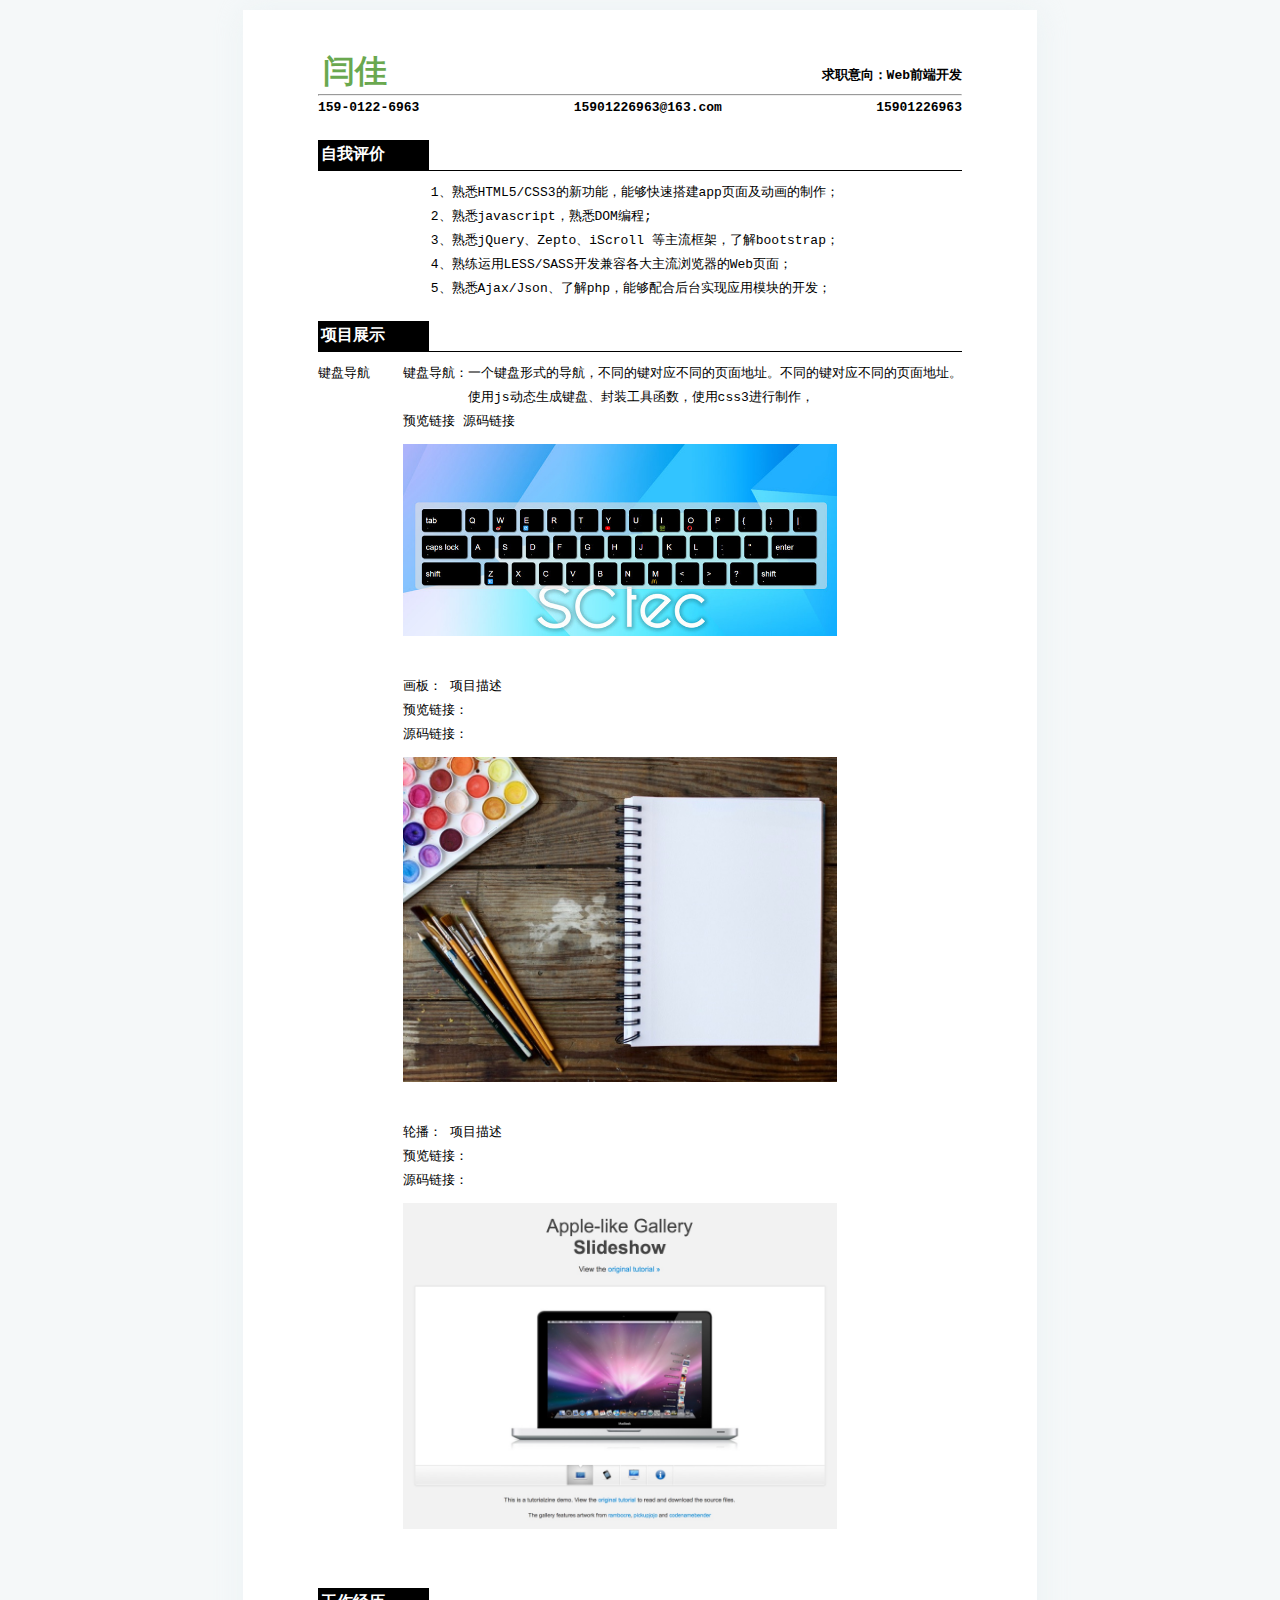
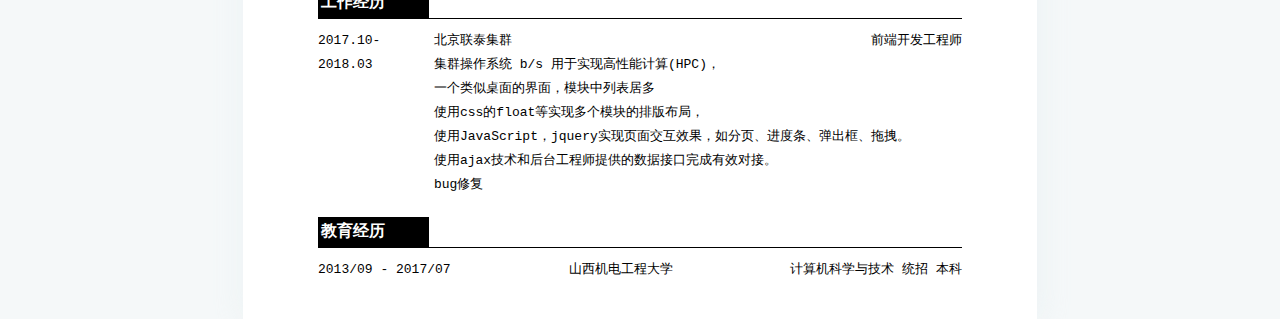
==== index.html @ 04a0bbb7 "简历初具模型" ====
<!DOCTYPE html>
<html lang="en">
<head>
    <meta charset="UTF-8">
    <meta name="viewport" content="width=device-width, initial-scale=1.0">
    <meta http-equiv="X-UA-Compatible" content="ie=edge">
    <title>resume</title>
    <link rel="stylesheet" href="./css/reset.css">
    <link rel="stylesheet" href="./css/main.css">
</head>
<body>
    <div class="wrapper">
        <header>
            <section class="personal-information space-between">
                <h1 class="name">闫佳</h1>
                <p class="job-intention">求职意向：Web前端开发
                </p>
            </section><hr>
            <section class="contact-information space-between">
                <p class="telphone">159-0122-6963</p>
                <p class="email">15901226963@163.com</p>
                <p class="wechat">15901226963</p>
            </section>       
        </header>
        <main>
            <section class="block skill">
                <div class="border">
                    <h2>自我评价</h2>
                </div>
                <ol>
                    <li>
                        1、熟悉HTML5/CSS3的新功能，能够快速搭建app页面及动画的制作；
                    </li>
                    <li>
                        2、熟悉javascript，熟悉DOM编程;
                    </li>
                    <li>
                        3、熟悉jQuery、Zepto、iScroll 等主流框架，了解bootstrap；
                    </li>
                    <li>
                        4、熟练运用LESS/SASS开发兼容各大主流浏览器的Web页面；    
                    </li>
                    <li>
                        5、熟悉Ajax/Json、了解php，能够配合后台实现应用模块的开发；
                    </li>
                    <!-- <li>
                        6、熟悉模块化编程，了解AMD和CMD规范，使用过requirejs和seajs；
                    </li>
                    <li>
                        7、了解node.js与Angular.js;
                    </li>
                    <li>
                        8、前端框架：理解MVC、MVVM等思想，可以熟练使用相关的库
                    </li>
                    <li>
                        9、熟悉媒体查询，可以实现响应式
                    </li>
                    <li>
                        10.移动端页面：会使用rem、vw/vh等技术制作适配手机设备的页面
                    </li> -->
                </ol>
            </section>
            <section class="block protfolio">
                <div class="border">
                    <h2>项目展示</h2>
                </div>
                <div class="space-between">
                    <p class="time">键盘导航</p>
                    <div class="description">
                    <ol> 
                        <li>键盘导航：一个键盘形式的导航，不同的键对应不同的页面地址。不同的键对应不同的页面地址。
                            <p style="text-indent:5em">使用js动态生成键盘、封装工具函数，使用css3进行制作，</p>
                        </li>
                        <li>
                            <a href="https://yjj963.github.io/nav/">预览链接</a>
                            <a href="https://github.com/yjj963/nav">源码链接</a>
                        </li>
                        <li class="pic"><img src="./img/nav.jpg" alt="" style="width: 434px"></li>
                    </ol>
                    <ol>                          
                        <li>画板：	项目描述
                        </li>
                        <li>预览链接：</li>
                        <li>源码链接：</li>
                        <li class="pic"><img src="./img/canvas.jpg" alt="" srcset="" style="width: 434px"></li>
                    </ol>
                    <ol>                           
                        <li>轮播：	项目描述
                        </li>
                        <li>预览链接：</li>
                        <li>源码链接：</li>
                        <li class="pic"><img src="./img/apple-style-slides.jpg" alt="" style="width: 434px"></li>
                    </ol>
                    </div>
                </div>
            </section>
            <section class="block work-experience">
                <div class="border">
                    <h2>工作经历</h2>
                </div>
                <div class="space-between">
                    <p class="time">2017.10-2018.03</p>
                    <ol class="description">
                        <li class="space-between">
                            <p class="jobname">北京联泰集群</p>
                            <p class="jobname">前端开发工程师</p>
                        </li>
                        <li>
                            集群操作系统     b/s   用于实现高性能计算(HPC)，
                        </li>
                        <li>
                            一个类似桌面的界面，模块中列表居多
                        </li>
                        <li>
                            使用css的float等实现多个模块的排版布局，
                        </li>
                        <li>
                            使用JavaScript，jquery实现页面交互效果，如分页、进度条、弹出框、拖拽。
                        </li>
                        <li>
                            使用ajax技术和后台工程师提供的数据接口完成有效对接。
                        </li>
                        <li>
                            bug修复
                        </li>
                    </ol>
                </div>
            </section>
            <section class="block protfolio">
                <div class="border">
                    <h2>教育经历</h2>
                </div>
                <div class="space-between">
                    <p class="time">2013/09 - 2017/07</p>
                    <p class="school">山西机电工程大学</p>
                    <p class="speciality">计算机科学与技术 统招  本科</p>
                </div>	    
            </section>
        </main>
    </div>
</body>
</html>
---- css/main.css ----
*{
    margin: 0;
    padding: 0;
    box-sizing: border-box;
    font-family: monospace;
}
html,body{
    height: 100%;
    margin: 0 auto;
    background: #f5f8f9;
}
a{
    color: inherit;
    text-decoration: none;
}
.wrapper{
    width: 794px;
    margin: 0 auto;
    padding: 40px 75px;
    margin-top: 10px;
    background: #fff;
    box-shadow: 2px 0 29px rgba(225, 235, 238, 0.45);
    overflow: hidden;
}
header{
    font-weight: bold;
}
.space-between{
    display: flex;
    justify-content: space-between;
}
section *:not(.name){
    line-height: 24px;
}
section.personal-information>h1.name{
    font-size: 32px;
    color: #6aa84f;
    background-color: transparent;
    font-weight: bold;
    padding-left: 5px;
    text-decoration: none;
}
section.personal-information>p.job-intention{
    margin-top: 14px;
}
section.block{
    margin-top: 20px;
}
.block div.border{
    width: 100%;
    border-bottom:1px solid black; 
    margin-bottom: 10px;
}
.block h2{
    width: 17.2897%;
    background-color: #000000;
    text-align: left;
    vertical-align: middle;
    color: white;
    font-size: 16px;
    padding: 3px;
    font-weight: bold;
}
section.skill{width:100%;}
section.skill ol{
    max-width: 65%;
    margin: 0 auto;
}
section.work-experience ol,section.protfolio .description{
    min-width: 82%;
}
section.work-experience ol li.space-between{
    padding-top: 0px;
}
.pic{
    padding-top: 10px;
    padding-bottom: 30px;
}
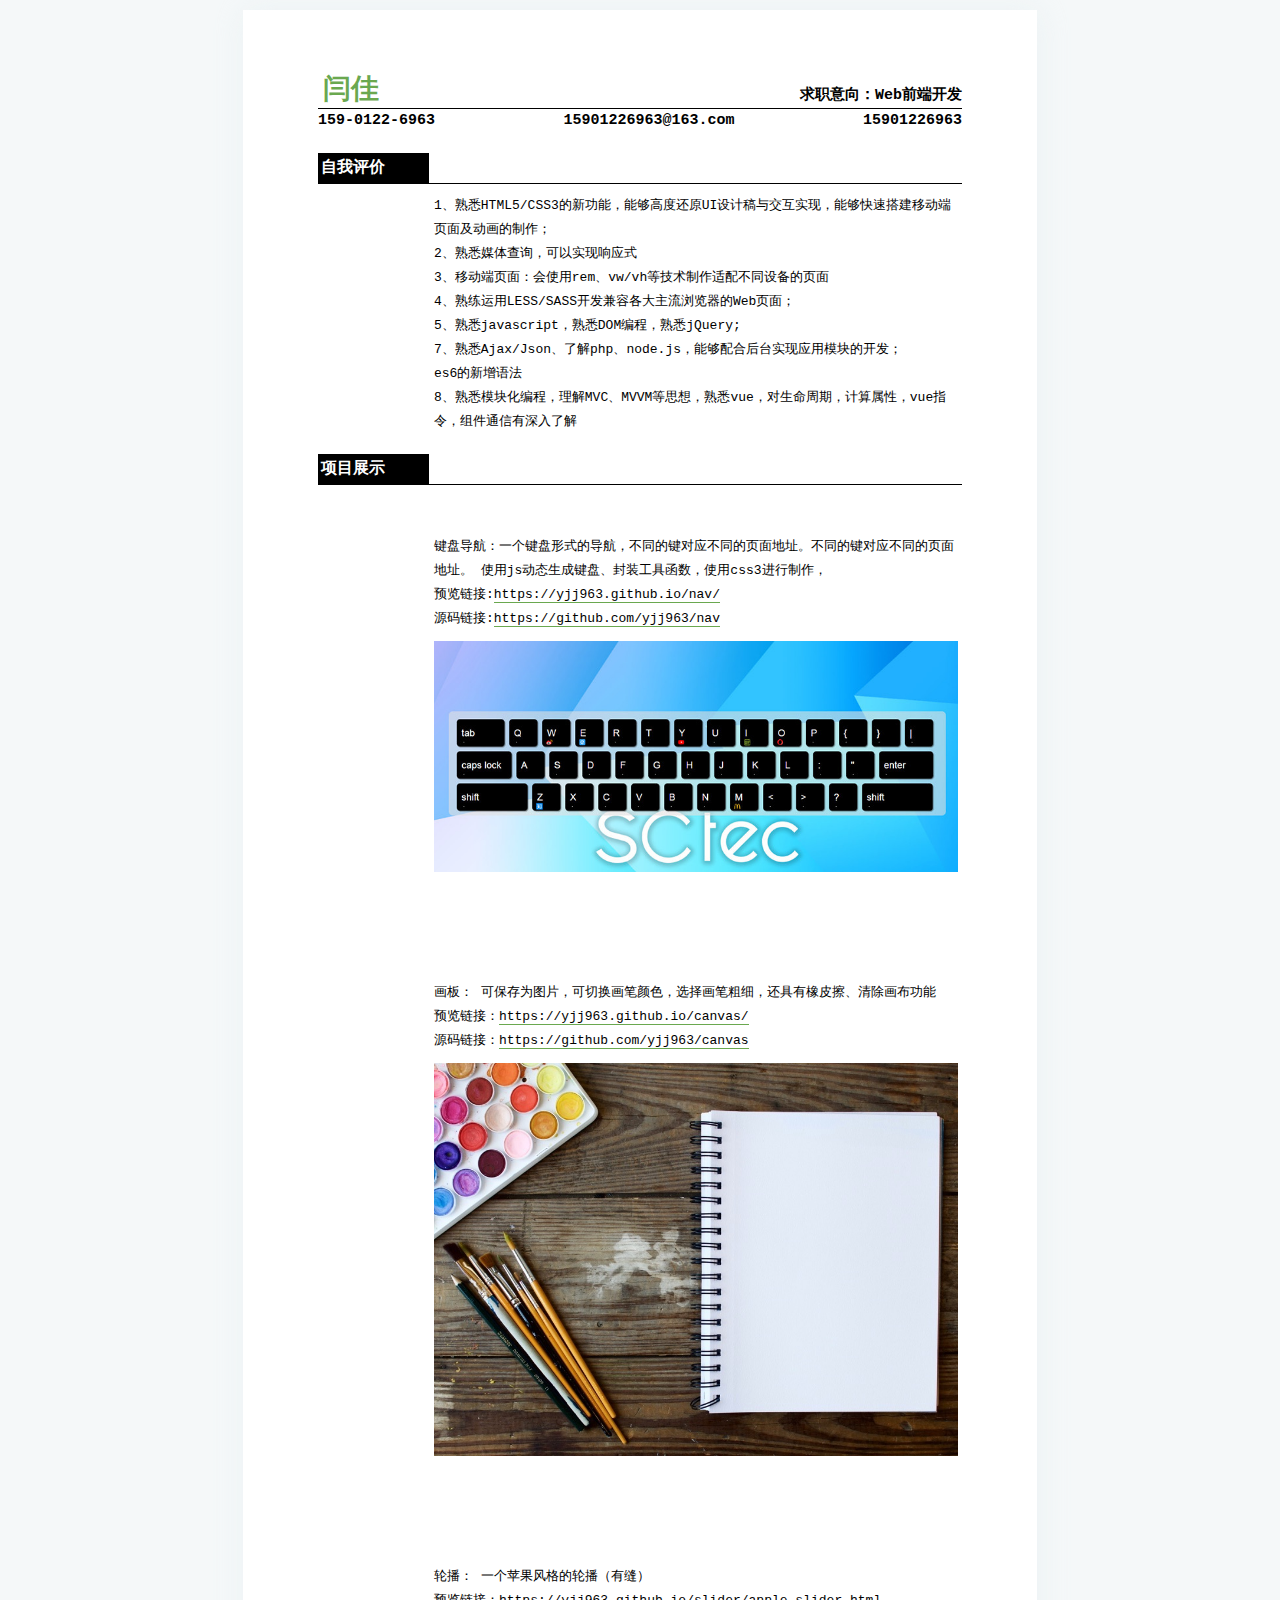
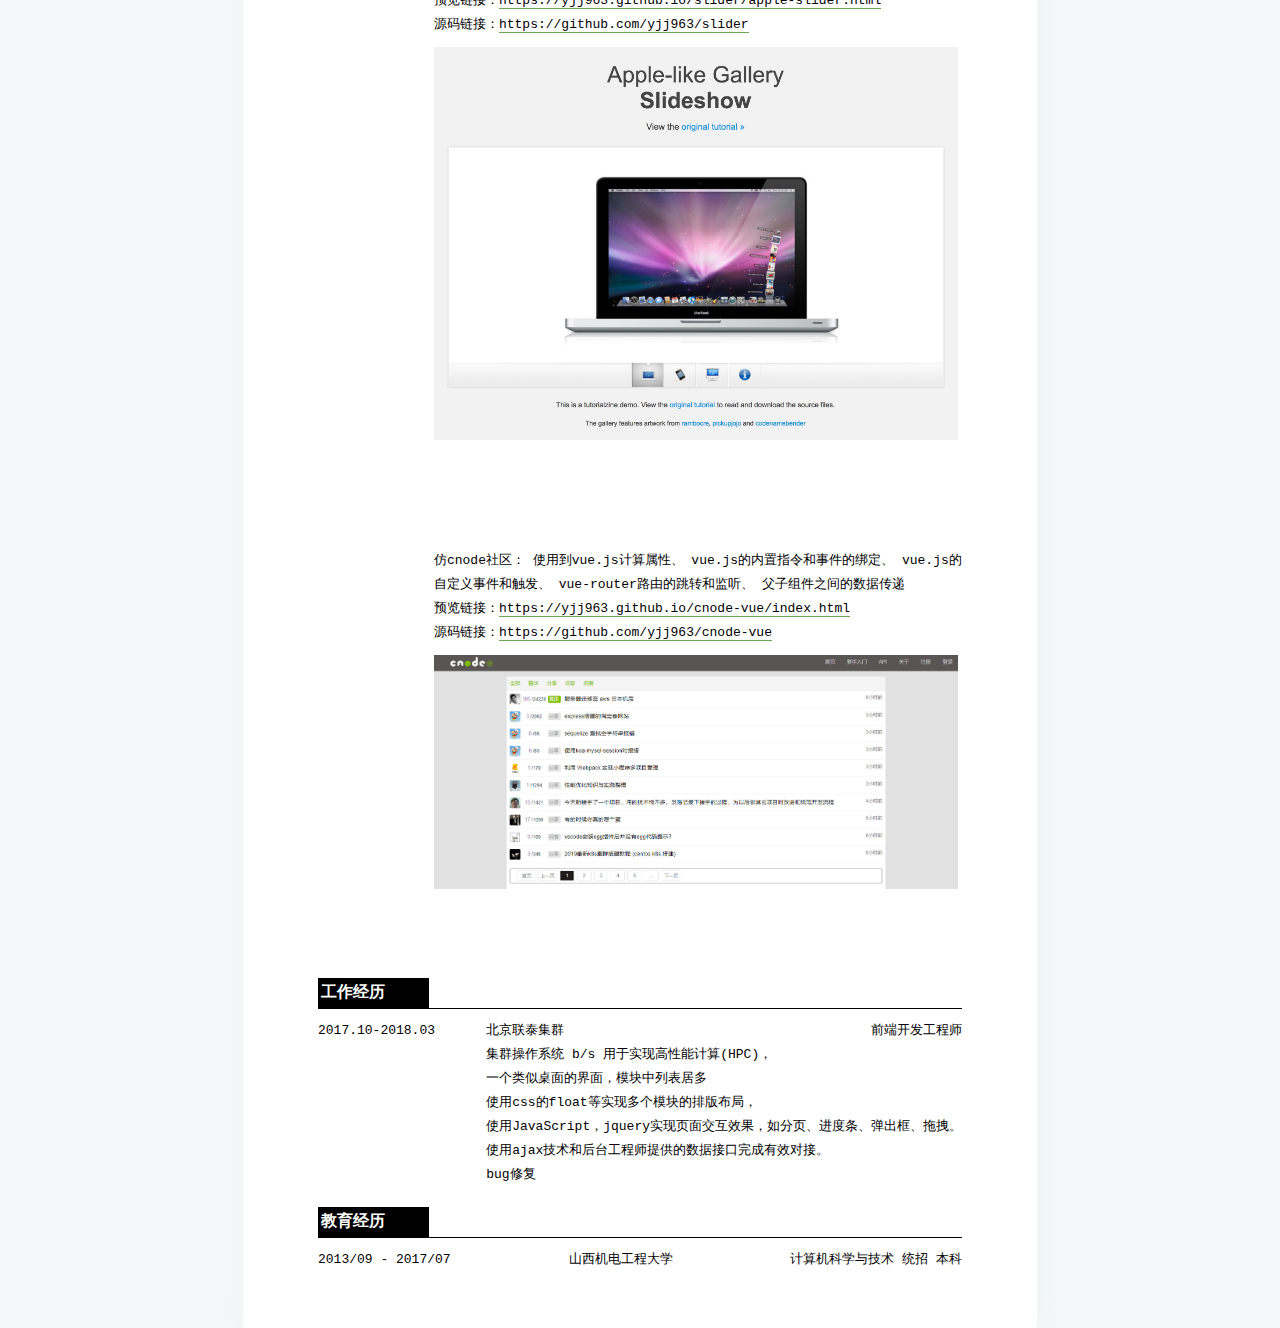
==== commit b0a7b9dc: "进一步完善" ====
--- a/index.html
+++ b/index.html
@@ -7,6 +7,8 @@
     <title>resume</title>
     <link rel="stylesheet" href="./css/reset.css">
     <link rel="stylesheet" href="./css/main.css">
+    <link rel="stylesheet" media="print"
+    href="./css/print.css" />
 </head>
 <body>
     <div class="wrapper">
@@ -15,7 +17,7 @@
                 <h1 class="name">闫佳</h1>
                 <p class="job-intention">求职意向：Web前端开发
                 </p>
-            </section><hr>
+            </section>
             <section class="contact-information space-between">
                 <p class="telphone">159-0122-6963</p>
                 <p class="email">15901226963@163.com</p>
@@ -29,35 +31,33 @@
                 </div>
                 <ol>
                     <li>
-                        1、熟悉HTML5/CSS3的新功能，能够快速搭建app页面及动画的制作；
+                        1、熟悉HTML5/CSS3的新功能，能够高度还原UI设计稿与交互实现，能够快速搭建移动端页面及动画的制作；
                     </li>
                     <li>
-                        2、熟悉javascript，熟悉DOM编程;
+                        2、熟悉媒体查询，可以实现响应式
                     </li>
                     <li>
-                        3、熟悉jQuery、Zepto、iScroll 等主流框架，了解bootstrap；
-                    </li>
+                        3、移动端页面：会使用rem、vw/vh等技术制作适配不同设备的页面
+                    </li> 
                     <li>
                         4、熟练运用LESS/SASS开发兼容各大主流浏览器的Web页面；    
                     </li>
                     <li>
-                        5、熟悉Ajax/Json、了解php，能够配合后台实现应用模块的开发；
+                        5、熟悉javascript，熟悉DOM编程，熟悉jQuery;
                     </li>
                     <!-- <li>
+                        6、熟悉jQuery(、Zepto、iScroll、swiper) 等主流框架，(了解bootstrap)；
+                    </li> -->
+                    <li>
+                        7、熟悉Ajax/Json、了解php、node.js，能够配合后台实现应用模块的开发；
+                    </li>
+                    es6的新增语法
+                    <!-- <li>
                         6、熟悉模块化编程，了解AMD和CMD规范，使用过requirejs和seajs；
+                    </li>-->
+                    <li>
+                        8、熟悉模块化编程，理解MVC、MVVM等思想，熟悉vue，对生命周期，计算属性，vue指令，组件通信有深入了解
                     </li>
-                    <li>
-                        7、了解node.js与Angular.js;
-                    </li>
-                    <li>
-                        8、前端框架：理解MVC、MVVM等思想，可以熟练使用相关的库
-                    </li>
-                    <li>
-                        9、熟悉媒体查询，可以实现响应式
-                    </li>
-                    <li>
-                        10.移动端页面：会使用rem、vw/vh等技术制作适配手机设备的页面
-                    </li> -->
                 </ol>
             </section>
             <section class="block protfolio">
@@ -65,31 +65,45 @@
                     <h2>项目展示</h2>
                 </div>
                 <div class="space-between">
-                    <p class="time">键盘导航</p>
+                    <p class="time"></p>
                     <div class="description">
                     <ol> 
                         <li>键盘导航：一个键盘形式的导航，不同的键对应不同的页面地址。不同的键对应不同的页面地址。
-                            <p style="text-indent:5em">使用js动态生成键盘、封装工具函数，使用css3进行制作，</p>
+                            使用js动态生成键盘、封装工具函数，使用css3进行制作，
                         </li>
                         <li>
-                            <a href="https://yjj963.github.io/nav/">预览链接</a>
-                            <a href="https://github.com/yjj963/nav">源码链接</a>
+                            预览链接:<a href="https://yjj963.github.io/nav/">https://yjj963.github.io/nav/</a>
                         </li>
-                        <li class="pic"><img src="./img/nav.jpg" alt="" style="width: 434px"></li>
+                        <li>
+                            源码链接:<a href="https://github.com/yjj963/nav">https://github.com/yjj963/nav</a>
+                        </li>
+                        <li class="pic"><img src="./img/nav.jpg" alt="" style="width: 524px"></li>
                     </ol>
                     <ol>                          
-                        <li>画板：	项目描述
+                        <li>画板：	可保存为图片，可切换画笔颜色，选择画笔粗细，还具有橡皮擦、清除画布功能
                         </li>
-                        <li>预览链接：</li>
-                        <li>源码链接：</li>
-                        <li class="pic"><img src="./img/canvas.jpg" alt="" srcset="" style="width: 434px"></li>
+                        <li>预览链接：<a href="https://yjj963.github.io/canvas/">https://yjj963.github.io/canvas/</a></li>
+                        <li>源码链接：<a href="https://github.com/yjj963/canvas">https://github.com/yjj963/canvas</a></li>
+                        <li class="pic"><img src="./img/canvas.jpg" alt="" srcset="" style="width: 524px"></li>
                     </ol>
                     <ol>                           
-                        <li>轮播：	项目描述
+                        <li>轮播：	一个苹果风格的轮播（有缝）
                         </li>
-                        <li>预览链接：</li>
-                        <li>源码链接：</li>
-                        <li class="pic"><img src="./img/apple-style-slides.jpg" alt="" style="width: 434px"></li>
+                        <li>预览链接：<a href="https://yjj963.github.io/slider/apple-slider.html">https://yjj963.github.io/slider/apple-slider.html</a></li>
+                        <li>源码链接：<a href="https://github.com/yjj963/slider">https://github.com/yjj963/slider</a></li>
+                        <li class="pic"><img src="./img/apple-style-slides.jpg" alt="" style="width: 524px"></li>
+                    </ol>
+                    <ol>                           
+                        <li>仿cnode社区：	使用到vue.js计算属性、
+                            vue.js的内置指令和事件的绑定、
+                            vue.js的自定义事件和触发、
+                            vue-router路由的跳转和监听、
+                            父子组件之间的数据传递
+                        </li>
+                        <li></li>
+                        <li>预览链接：<a href="https://yjj963.github.io/cnode-vue/index.html">https://yjj963.github.io/cnode-vue/index.html</a></li>
+                        <li>源码链接：<a href="https://github.com/yjj963/cnode-vue">https://github.com/yjj963/cnode-vue</a></li>
+                        <li class="pic"><img src="./img/cnode.jpg" alt="" style="width: 524px"></li>
                     </ol>
                     </div>
                 </div>
--- a/css/main.css
+++ b/css/main.css
@@ -16,7 +16,7 @@
 .wrapper{
     width: 794px;
     margin: 0 auto;
-    padding: 40px 75px;
+    padding: 60px 75px;
     margin-top: 10px;
     background: #fff;
     box-shadow: 2px 0 29px rgba(225, 235, 238, 0.45);
@@ -32,8 +32,11 @@
 section *:not(.name){
     line-height: 24px;
 }
+section.personal-information{
+    border-bottom: 1px solid black;
+}
 section.personal-information>h1.name{
-    font-size: 32px;
+    font-size: 28px;
     color: #6aa84f;
     background-color: transparent;
     font-weight: bold;
@@ -42,6 +45,10 @@
 }
 section.personal-information>p.job-intention{
     margin-top: 14px;
+    font-size: 15px;
+}
+section.contact-information p{
+    font-size: 15px;
 }
 section.block{
     margin-top: 20px;
@@ -63,16 +70,22 @@
 }
 section.skill{width:100%;}
 section.skill ol{
-    max-width: 65%;
-    margin: 0 auto;
+    max-width: 82%;
+    margin-left:116px;
 }
 section.work-experience ol,section.protfolio .description{
-    min-width: 82%;
+    max-width: 82%;
+}
+.description ol{
+    padding-top: 40px;
+}
+.description a{
+    border-bottom: 1px solid #6aa84f;
 }
 section.work-experience ol li.space-between{
     padding-top: 0px;
 }
 .pic{
     padding-top: 10px;
-    padding-bottom: 30px;
+    padding-bottom: 60px;
 }
--- a/css/print.css
+++ b/css/print.css
@@ -0,0 +1,3 @@
+.description ol:nth-child(1){
+	margin-bottom: 180px;
+}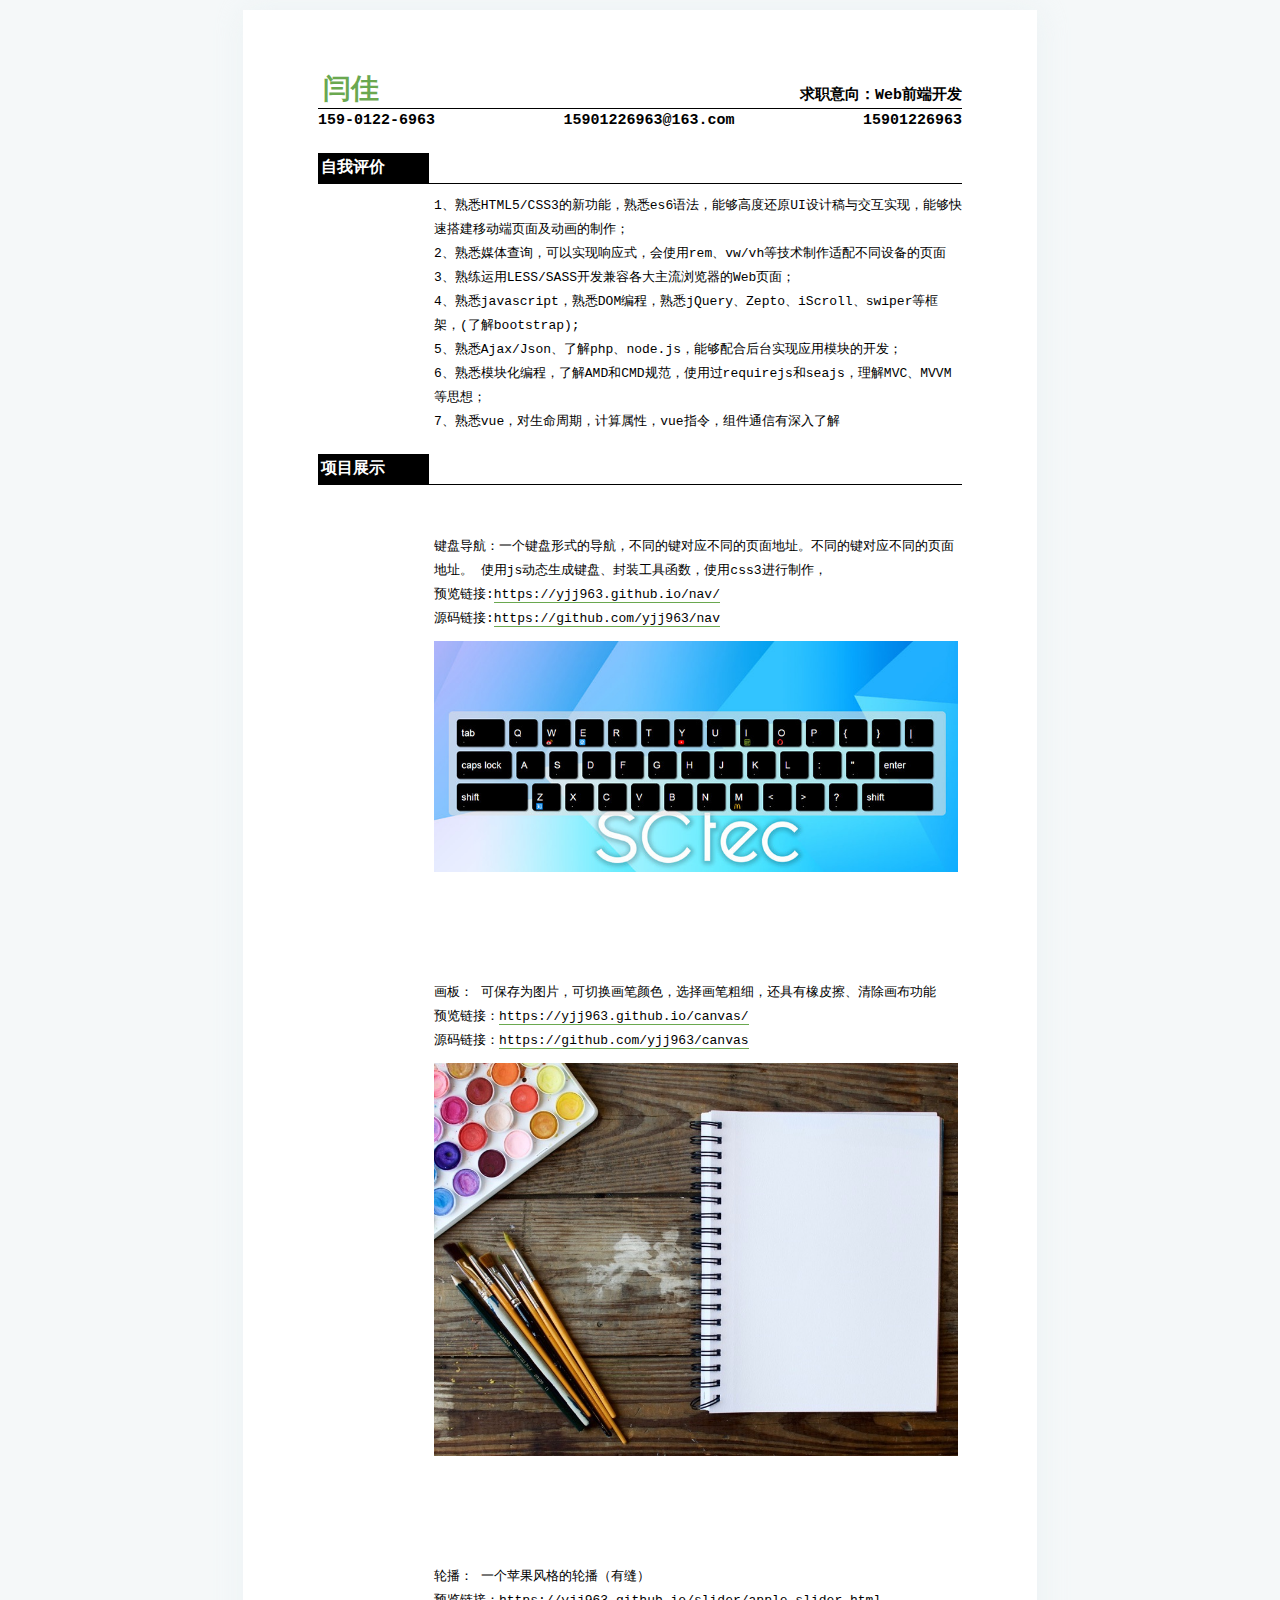
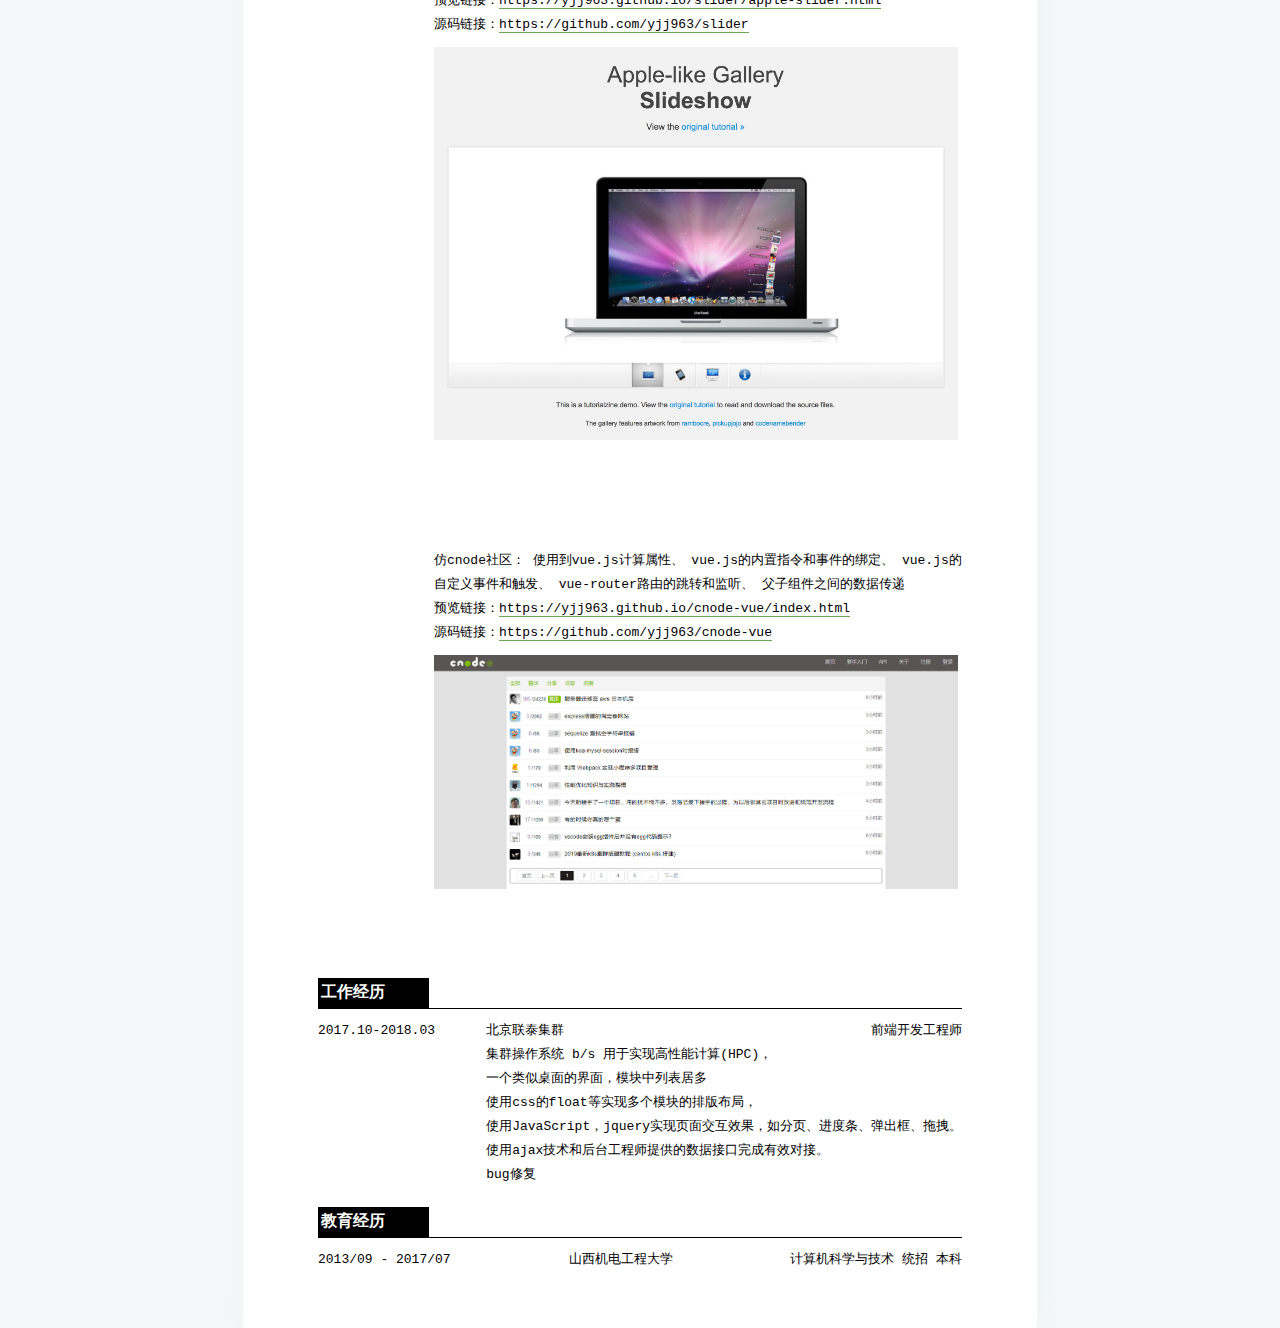
==== commit ecbb667e: "删除meta：vp" ====
--- a/index.html
+++ b/index.html
@@ -2,7 +2,6 @@
 <html lang="en">
 <head>
     <meta charset="UTF-8">
-    <meta name="viewport" content="width=device-width, initial-scale=1.0">
     <meta http-equiv="X-UA-Compatible" content="ie=edge">
     <title>resume</title>
     <link rel="stylesheet" href="./css/reset.css">
@@ -31,32 +30,25 @@
                 </div>
                 <ol>
                     <li>
-                        1、熟悉HTML5/CSS3的新功能，能够高度还原UI设计稿与交互实现，能够快速搭建移动端页面及动画的制作；
+                        1、熟悉HTML5/CSS3的新功能，熟悉es6语法，能够高度还原UI设计稿与交互实现，能够快速搭建移动端页面及动画的制作；
                     </li>
                     <li>
-                        2、熟悉媒体查询，可以实现响应式
+                        2、熟悉媒体查询，可以实现响应式，会使用rem、vw/vh等技术制作适配不同设备的页面
                     </li>
                     <li>
-                        3、移动端页面：会使用rem、vw/vh等技术制作适配不同设备的页面
+                        3、熟练运用LESS/SASS开发兼容各大主流浏览器的Web页面；
                     </li> 
                     <li>
-                        4、熟练运用LESS/SASS开发兼容各大主流浏览器的Web页面；    
+                        4、熟悉javascript，熟悉DOM编程，熟悉jQuery、Zepto、iScroll、swiper等框架，(了解bootstrap);
                     </li>
                     <li>
-                        5、熟悉javascript，熟悉DOM编程，熟悉jQuery;
+                        5、熟悉Ajax/Json、了解php、node.js，能够配合后台实现应用模块的开发；
                     </li>
-                    <!-- <li>
-                        6、熟悉jQuery(、Zepto、iScroll、swiper) 等主流框架，(了解bootstrap)；
-                    </li> -->
                     <li>
-                        7、熟悉Ajax/Json、了解php、node.js，能够配合后台实现应用模块的开发；
+                        6、熟悉模块化编程，了解AMD和CMD规范，使用过requirejs和seajs，理解MVC、MVVM等思想；
                     </li>
-                    es6的新增语法
-                    <!-- <li>
-                        6、熟悉模块化编程，了解AMD和CMD规范，使用过requirejs和seajs；
-                    </li>-->
                     <li>
-                        8、熟悉模块化编程，理解MVC、MVVM等思想，熟悉vue，对生命周期，计算属性，vue指令，组件通信有深入了解
+                        7、熟悉vue，对生命周期，计算属性，vue指令，组件通信有深入了解
                     </li>
                 </ol>
             </section>
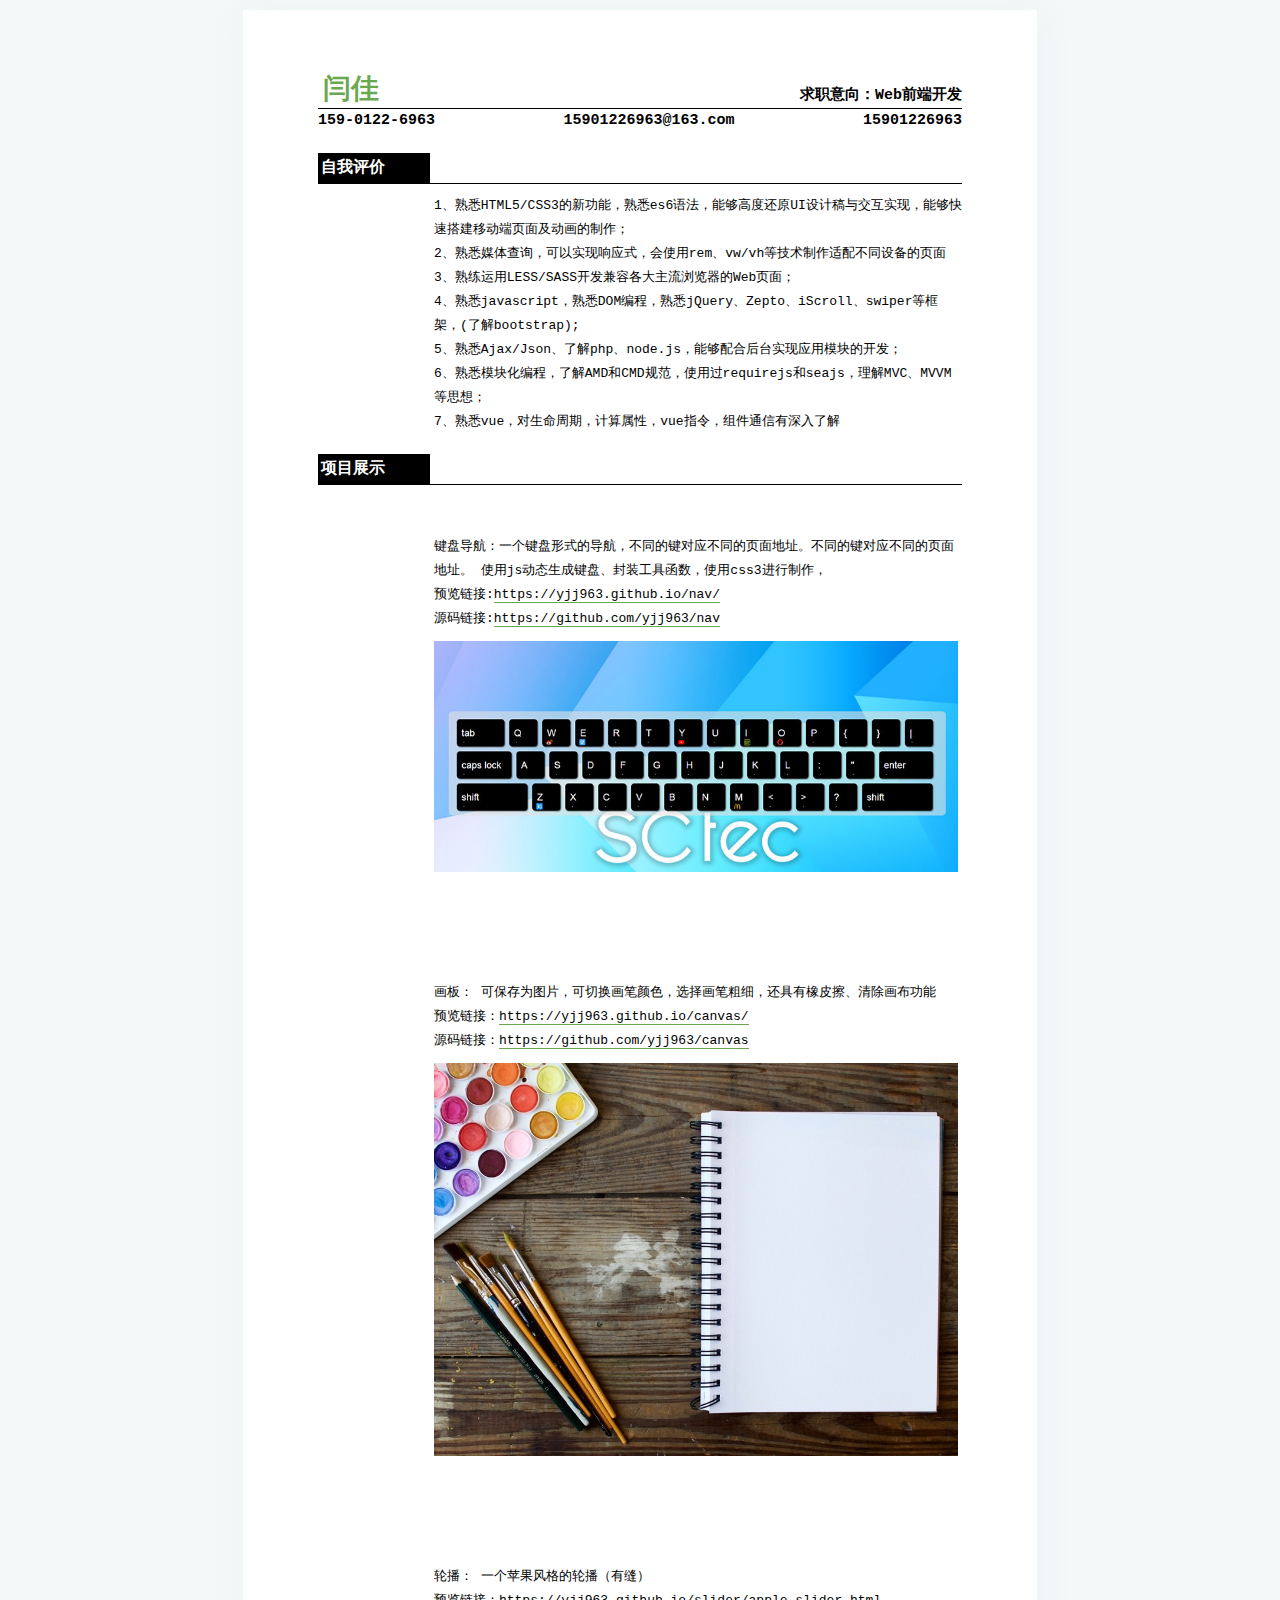
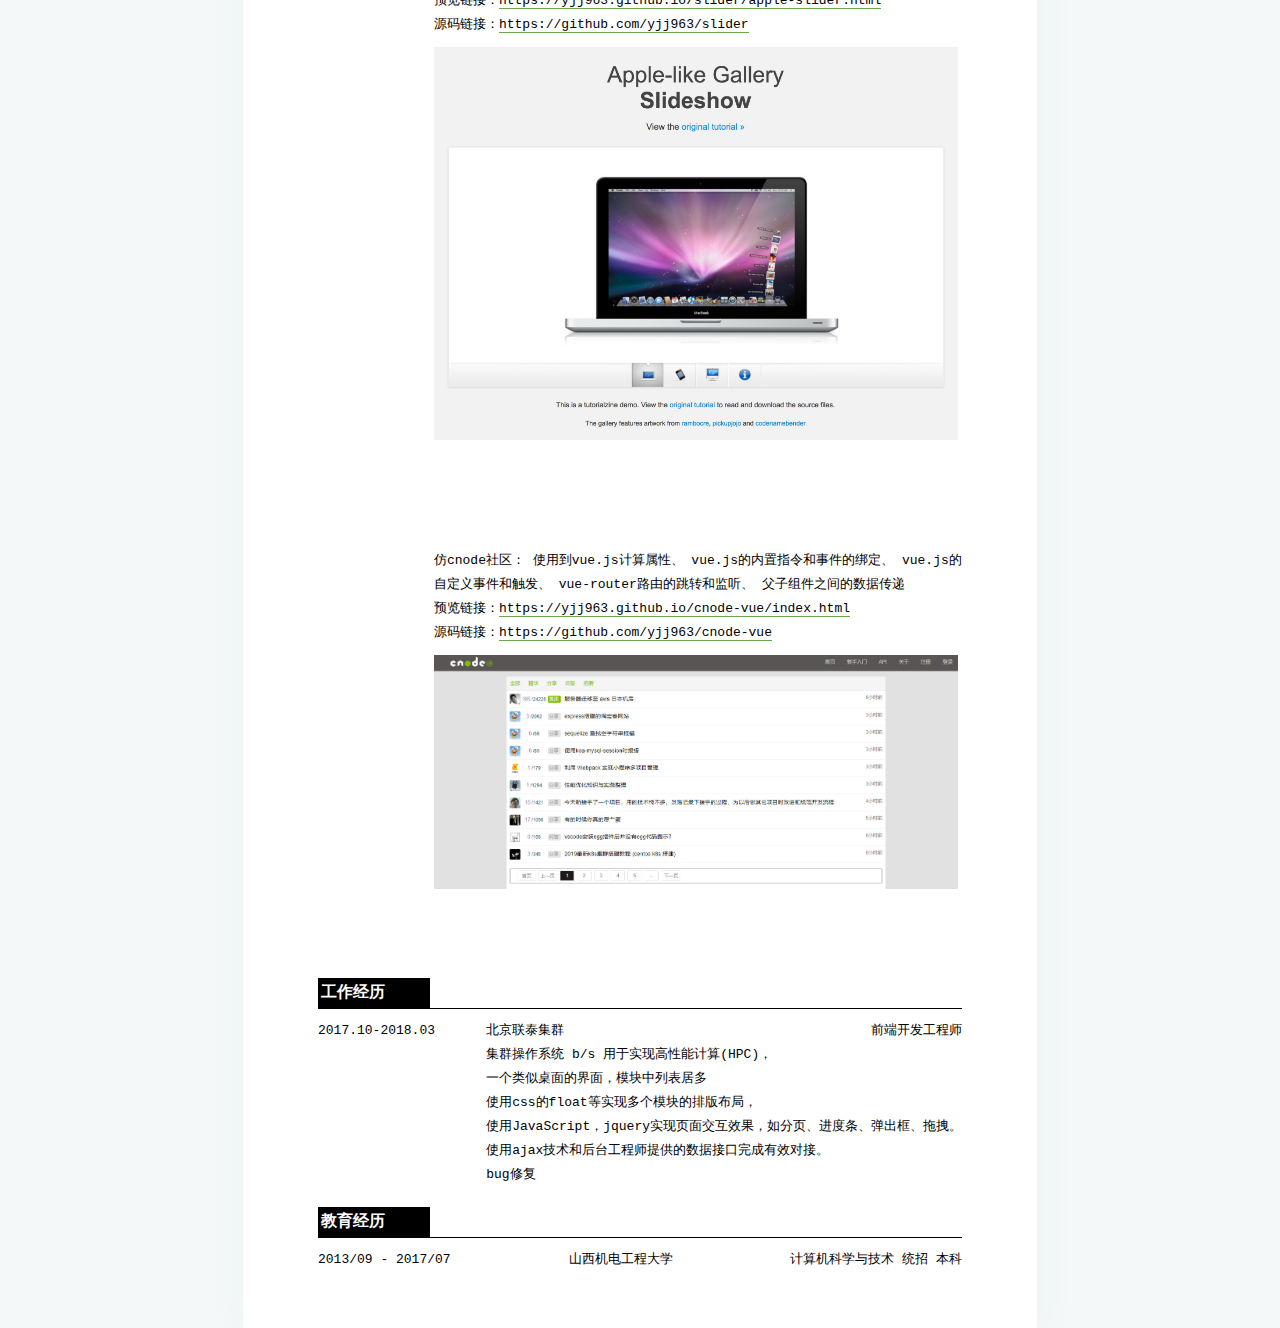
==== commit c693e09f: "修改小标题宽度" ====
--- a/index.html
+++ b/index.html
@@ -6,8 +6,7 @@
     <title>resume</title>
     <link rel="stylesheet" href="./css/reset.css">
     <link rel="stylesheet" href="./css/main.css">
-    <link rel="stylesheet" media="print"
-    href="./css/print.css" />
+    <link rel="stylesheet" media="print" href="./css/print.css" />
 </head>
 <body>
     <div class="wrapper">
--- a/css/main.css
+++ b/css/main.css
@@ -59,7 +59,7 @@
     margin-bottom: 10px;
 }
 .block h2{
-    width: 17.2897%;
+    width: 112px;
     background-color: #000000;
     text-align: left;
     vertical-align: middle;
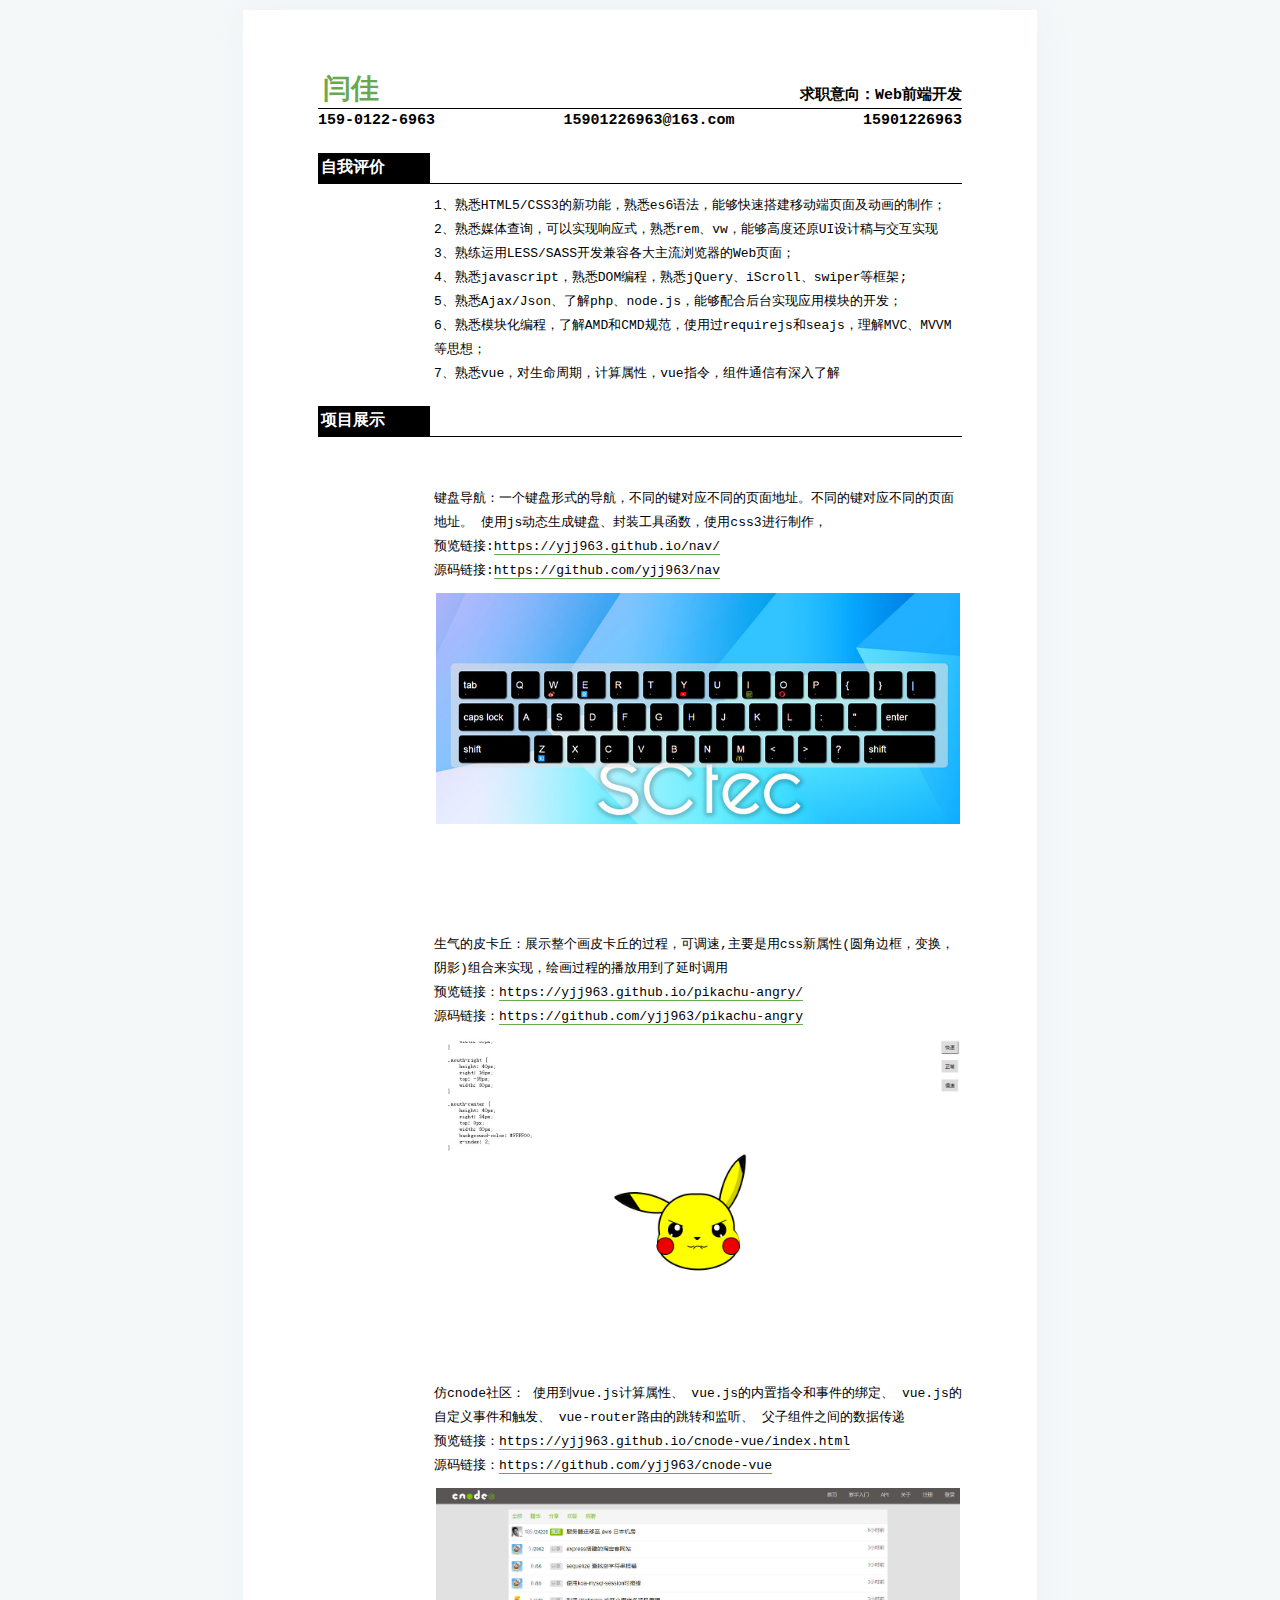
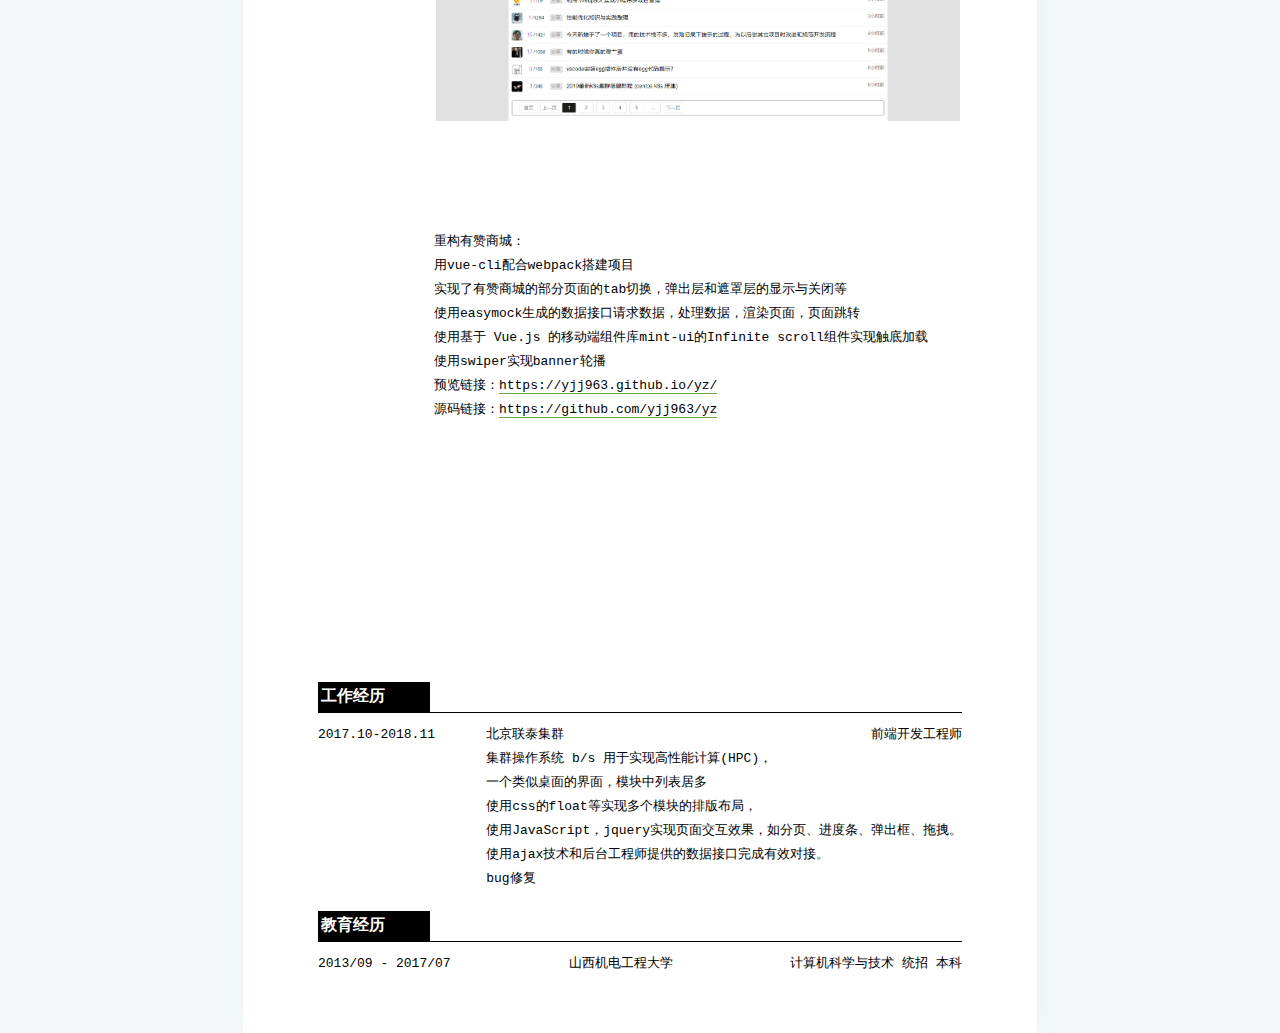
==== commit 88b0f6de: "196" ====
--- a/index.html
+++ b/index.html
@@ -7,6 +7,12 @@
     <link rel="stylesheet" href="./css/reset.css">
     <link rel="stylesheet" href="./css/main.css">
     <link rel="stylesheet" media="print" href="./css/print.css" />
+    <style>
+    section.work-experience{
+    margin-top: 200px;
+    padding-top: 60px;
+}
+    </style>
 </head>
 <body>
     <div class="wrapper">
@@ -29,16 +35,16 @@
                 </div>
                 <ol>
                     <li>
-                        1、熟悉HTML5/CSS3的新功能，熟悉es6语法，能够高度还原UI设计稿与交互实现，能够快速搭建移动端页面及动画的制作；
+                        1、熟悉HTML5/CSS3的新功能，熟悉es6语法，能够快速搭建移动端页面及动画的制作；
                     </li>
                     <li>
-                        2、熟悉媒体查询，可以实现响应式，会使用rem、vw/vh等技术制作适配不同设备的页面
+                        2、熟悉媒体查询，可以实现响应式，熟悉rem、vw，能够高度还原UI设计稿与交互实现
                     </li>
                     <li>
                         3、熟练运用LESS/SASS开发兼容各大主流浏览器的Web页面；
                     </li> 
                     <li>
-                        4、熟悉javascript，熟悉DOM编程，熟悉jQuery、Zepto、iScroll、swiper等框架，(了解bootstrap);
+                        4、熟悉javascript，熟悉DOM编程，熟悉jQuery、iScroll、swiper等框架;
                     </li>
                     <li>
                         5、熟悉Ajax/Json、了解php、node.js，能够配合后台实现应用模块的开发；
@@ -71,19 +77,26 @@
                         <li class="pic"><img src="./img/nav.jpg" alt="" style="width: 524px"></li>
                     </ol>
                     <ol>                          
+                        <li>生气的皮卡丘：展示整个画皮卡丘的过程，可调速,主要是用css新属性(圆角边框，变换，阴影)组合来实现，绘画过程的播放用到了延时调用
+                        </li>
+                        <li>预览链接：<a href="https://yjj963.github.io/pikachu-angry">https://yjj963.github.io/pikachu-angry/</a></li>
+                        <li>源码链接：<a href="https://github.com/yjj963/pikachu-angry">https://github.com/yjj963/pikachu-angry</a></li>
+                        <li class="pic"><img src="./img/pikachu.jpg" alt="" srcset="" style="width: 524px"></li>
+                    </ol>
+                    <!-- <ol>                          
                         <li>画板：	可保存为图片，可切换画笔颜色，选择画笔粗细，还具有橡皮擦、清除画布功能
                         </li>
                         <li>预览链接：<a href="https://yjj963.github.io/canvas/">https://yjj963.github.io/canvas/</a></li>
                         <li>源码链接：<a href="https://github.com/yjj963/canvas">https://github.com/yjj963/canvas</a></li>
                         <li class="pic"><img src="./img/canvas.jpg" alt="" srcset="" style="width: 524px"></li>
-                    </ol>
-                    <ol>                           
+                    </ol> -->
+                    <!-- <ol>                           
                         <li>轮播：	一个苹果风格的轮播（有缝）
                         </li>
                         <li>预览链接：<a href="https://yjj963.github.io/slider/apple-slider.html">https://yjj963.github.io/slider/apple-slider.html</a></li>
                         <li>源码链接：<a href="https://github.com/yjj963/slider">https://github.com/yjj963/slider</a></li>
                         <li class="pic"><img src="./img/apple-style-slides.jpg" alt="" style="width: 524px"></li>
-                    </ol>
+                    </ol> -->
                     <ol>                           
                         <li>仿cnode社区：	使用到vue.js计算属性、
                             vue.js的内置指令和事件的绑定、
@@ -96,7 +109,26 @@
                         <li>源码链接：<a href="https://github.com/yjj963/cnode-vue">https://github.com/yjj963/cnode-vue</a></li>
                         <li class="pic"><img src="./img/cnode.jpg" alt="" style="width: 524px"></li>
                     </ol>
-                    </div>
+                    <ol>                           
+                        <li>
+                            重构有赞商城：
+                            <p>用vue-cli配合webpack搭建项目</p>
+                            <p>实现了有赞商城的部分页面的tab切换，弹出层和遮罩层的显示与关闭等</p>
+                            <p>使用easymock生成的数据接口请求数据，处理数据，渲染页面，页面跳转</p>
+                            <p>使用基于 Vue.js 的移动端组件库mint-ui的Infinite scroll组件实现触底加载</p>
+                            <p>使用swiper实现banner轮播</p>
+                        </li>
+                        <li></li>
+                        <li>预览链接：<a href="https://yjj963.github.io/yz/">https://yjj963.github.io/yz/</a></li>
+                        <li>源码链接：<a href="https://github.com/yjj963/yz">https://github.com/yjj963/yz</a></li>
+                        <!-- <li class="pic">
+                            <img src="./img/yz-index.jpg" alt="" style="width: 243px">
+                            <img src="./img/yz-category.jpg" alt="" style="width: 243px">
+                            <img src="./img/yz-cart.jpg" alt="" style="width: 243px">
+                            <img src="./img/yz-address.jpg" alt="" style="width: 243px">
+                        </li> -->
+                    </ol>    
+                </div>
                 </div>
             </section>
             <section class="block work-experience">
@@ -104,7 +136,7 @@
                     <h2>工作经历</h2>
                 </div>
                 <div class="space-between">
-                    <p class="time">2017.10-2018.03</p>
+                    <p class="time">2017.10-2018.11</p>
                     <ol class="description">
                         <li class="space-between">
                             <p class="jobname">北京联泰集群</p>
--- a/css/main.css
+++ b/css/main.css
@@ -88,4 +88,5 @@
 .pic{
     padding-top: 10px;
     padding-bottom: 60px;
+    text-align: center;
 }
--- a/css/print.css
+++ b/css/print.css
@@ -1,3 +1,3 @@
-.description ol:nth-child(1){
-	margin-bottom: 180px;
+section.work-experience{
+	margin-top: 220px;
 }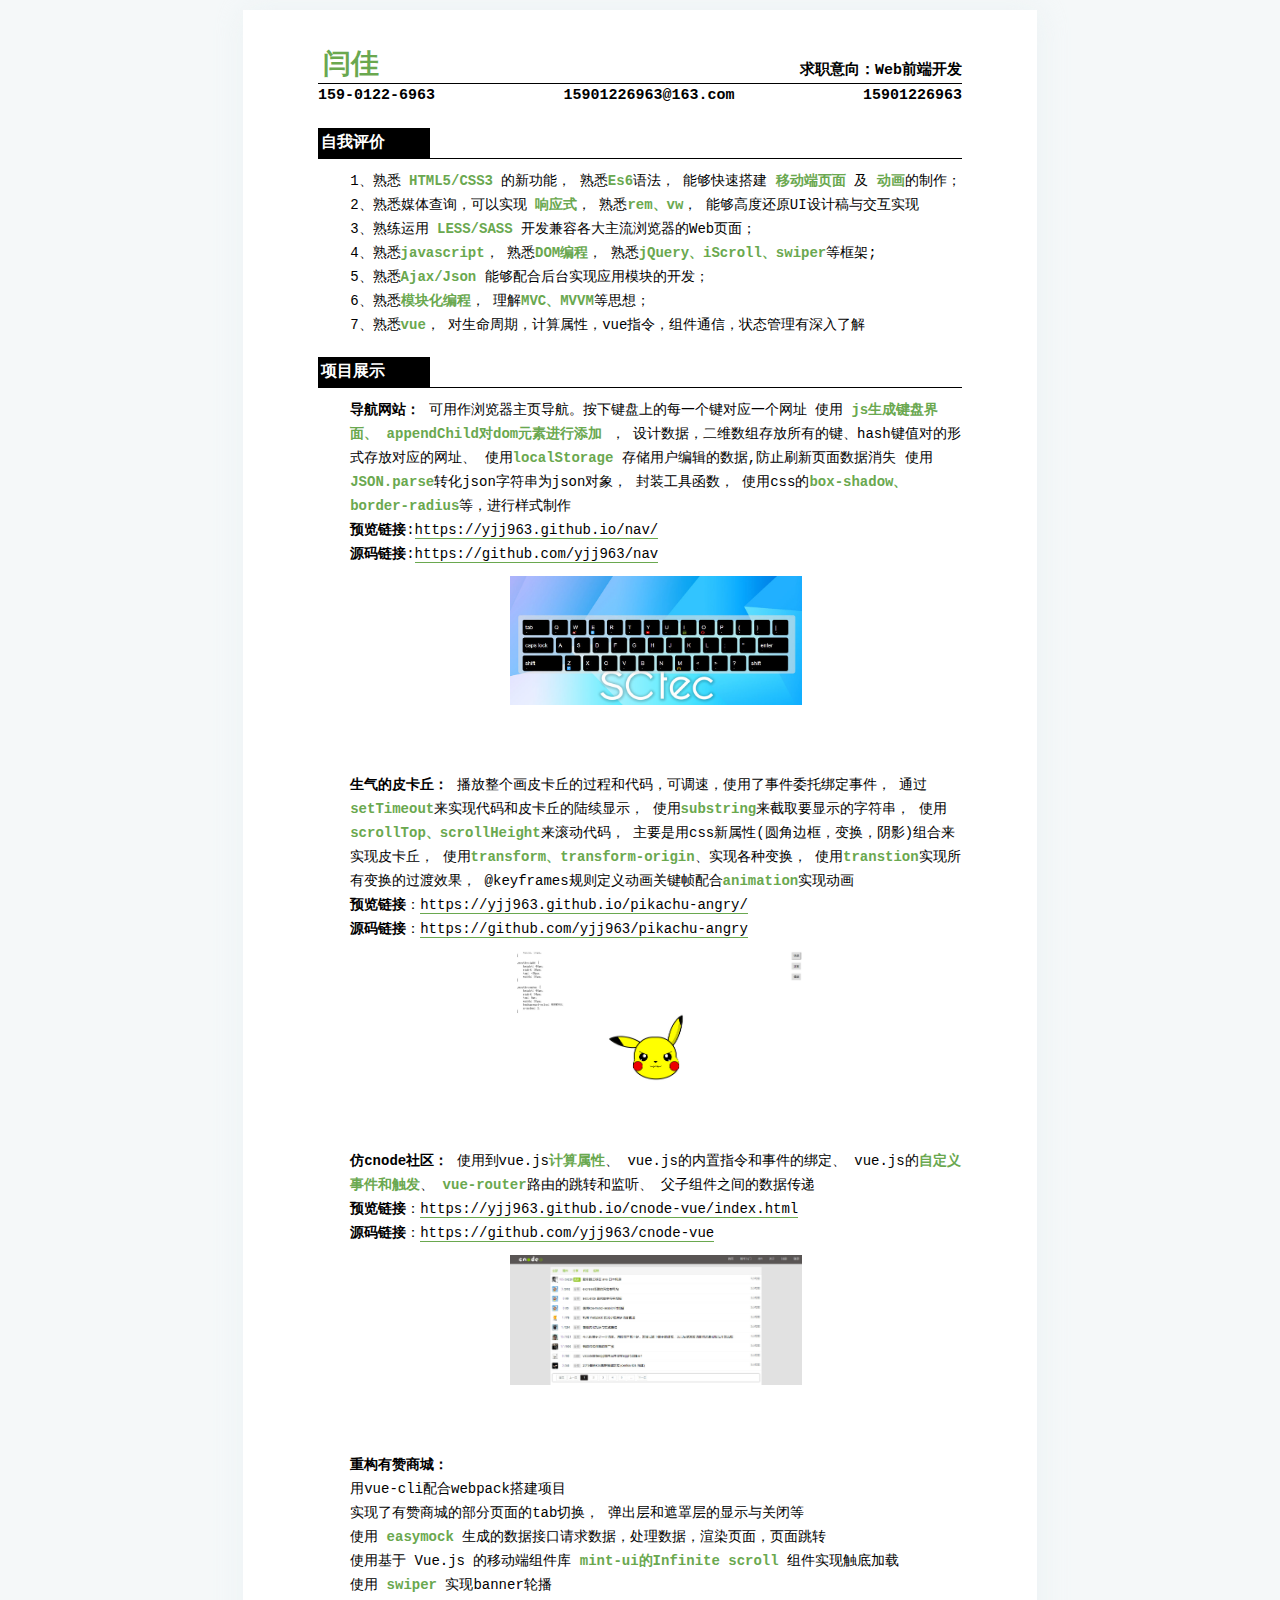
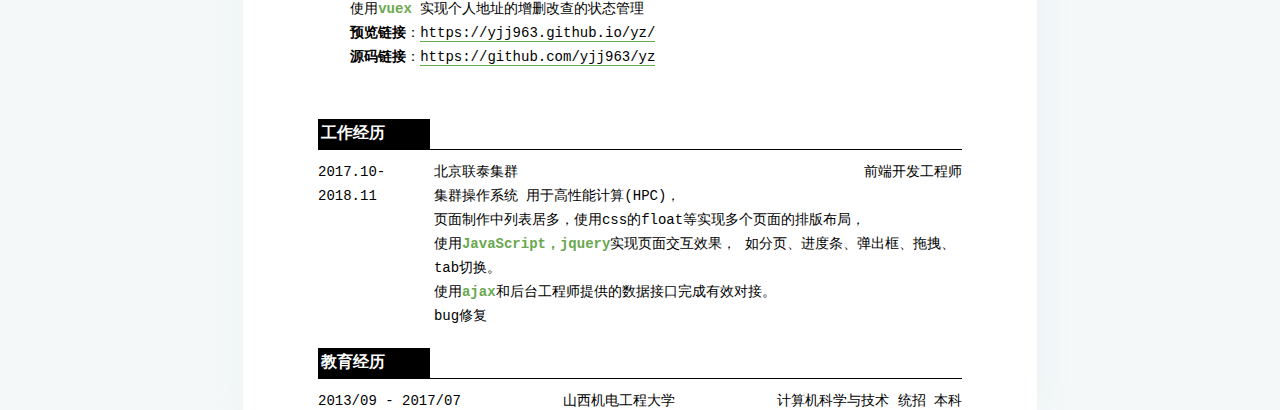
==== commit b2404dca: "关键词高亮" ====
--- a/index.html
+++ b/index.html
@@ -6,11 +6,11 @@
     <title>resume</title>
     <link rel="stylesheet" href="./css/reset.css">
     <link rel="stylesheet" href="./css/main.css">
-    <link rel="stylesheet" media="print" href="./css/print.css" />
+    <!-- <link rel="stylesheet" media="print" href="./css/print.css" /> -->
     <style>
-    section.work-experience{
-    margin-top: 200px;
-    padding-top: 60px;
+    
+html{
+    font-size: 14px;
 }
     </style>
 </head>
@@ -35,25 +35,42 @@
                 </div>
                 <ol>
                     <li>
-                        1、熟悉HTML5/CSS3的新功能，熟悉es6语法，能够快速搭建移动端页面及动画的制作；
-                    </li>
-                    <li>
-                        2、熟悉媒体查询，可以实现响应式，熟悉rem、vw，能够高度还原UI设计稿与交互实现
-                    </li>
-                    <li>
-                        3、熟练运用LESS/SASS开发兼容各大主流浏览器的Web页面；
+                        1、熟悉
+                        <span class="light">HTML5/CSS3</span>
+                        的新功能，
+                        熟悉<span class="light">Es6</span>语法，
+                        能够快速搭建
+                        <span class="light">移动端页面</span>
+                        及
+                        <span class="light">动画</span>的制作；
+                    </li>
+                    <li>
+                        2、熟悉媒体查询，可以实现
+                        <span class="light">响应式</span>，
+                        熟悉<span class="light">rem、vw</span>，
+                        能够高度还原UI设计稿与交互实现
+                    </li>
+                    <li>
+                        3、熟练运用
+                        <span class="light">LESS/SASS</span>
+                        开发兼容各大主流浏览器的Web页面；
                     </li> 
                     <li>
-                        4、熟悉javascript，熟悉DOM编程，熟悉jQuery、iScroll、swiper等框架;
-                    </li>
-                    <li>
-                        5、熟悉Ajax/Json、了解php、node.js，能够配合后台实现应用模块的开发；
-                    </li>
-                    <li>
-                        6、熟悉模块化编程，了解AMD和CMD规范，使用过requirejs和seajs，理解MVC、MVVM等思想；
-                    </li>
-                    <li>
-                        7、熟悉vue，对生命周期，计算属性，vue指令，组件通信有深入了解
+                        4、熟悉<span class="light">javascript</span>，
+                        熟悉<span class="light">DOM编程</span>，
+                        熟悉<span class="light">jQuery、iScroll、swiper</span>等框架;
+                    </li>
+                    <li>
+                        5、熟悉<span class="light">Ajax/Json</span>
+                        能够配合后台实现应用模块的开发；
+                    </li>
+                    <li>
+                        6、熟悉<span class="light">模块化编程</span>，
+                        理解<span class="light">MVC、MVVM</span>等思想；
+                    </li>
+                    <li>
+                        7、熟悉<span class="light">vue</span>，
+                        对生命周期，计算属性，vue指令，组件通信，状态管理有深入了解
                     </li>
                 </ol>
             </section>
@@ -62,65 +79,103 @@
                     <h2>项目展示</h2>
                 </div>
                 <div class="space-between">
-                    <p class="time"></p>
                     <div class="description">
                     <ol> 
-                        <li>键盘导航：一个键盘形式的导航，不同的键对应不同的页面地址。不同的键对应不同的页面地址。
-                            使用js动态生成键盘、封装工具函数，使用css3进行制作，
-                        </li>
-                        <li>
-                            预览链接:<a href="https://yjj963.github.io/nav/">https://yjj963.github.io/nav/</a>
-                        </li>
-                        <li>
-                            源码链接:<a href="https://github.com/yjj963/nav">https://github.com/yjj963/nav</a>
-                        </li>
-                        <li class="pic"><img src="./img/nav.jpg" alt="" style="width: 524px"></li>
+                        <li><b>导航网站：</b>
+                            可用作浏览器主页导航。按下键盘上的每一个键对应一个网址
+                            使用
+                            <span class="light">
+                                js生成键盘界面、
+                                appendChild对dom元素进行添加
+                            </span>，
+                            设计数据，二维数组存放所有的键、hash键值对的形式存放对应的网址、
+                            使用<span class="light">localStorage</span>
+                            存储用户编辑的数据,防止刷新页面数据消失
+                            使用<span class="light">JSON.parse</span>转化json字符串为json对象，
+                            
+                            封装工具函数，
+                            使用css的<span class="light">box-shadow、border-radius</span>等，进行样式制作
+                        </li>
+                        <!-- <li><b>预览链接</b> <b>源码链接</b></li> -->
+                        <li>
+                            <b>预览链接</b>:<a href="https://yjj963.github.io/nav/">https://yjj963.github.io/nav/</a>
+                        </li>
+                        <li>
+                            <b>源码链接</b>:<a href="https://github.com/yjj963/nav">https://github.com/yjj963/nav</a>
+                        </li>
+                        <li class="pic"><img src="./img/nav.jpg" alt="" style="width: 292px"></li>
                     </ol>
                     <ol>                          
-                        <li>生气的皮卡丘：展示整个画皮卡丘的过程，可调速,主要是用css新属性(圆角边框，变换，阴影)组合来实现，绘画过程的播放用到了延时调用
-                        </li>
-                        <li>预览链接：<a href="https://yjj963.github.io/pikachu-angry">https://yjj963.github.io/pikachu-angry/</a></li>
-                        <li>源码链接：<a href="https://github.com/yjj963/pikachu-angry">https://github.com/yjj963/pikachu-angry</a></li>
-                        <li class="pic"><img src="./img/pikachu.jpg" alt="" srcset="" style="width: 524px"></li>
+                        <li><b>生气的皮卡丘：</b>
+                            播放整个画皮卡丘的过程和代码，可调速，使用了事件委托绑定事件，
+                            通过<span class="light">setTimeout</span>来实现代码和皮卡丘的陆续显示，
+                            使用<span class="light">substring</span>来截取要显示的字符串，
+                            使用<span class="light">scrollTop、scrollHeight</span>来滚动代码，
+                            主要是用css新属性(圆角边框，变换，阴影)组合来实现皮卡丘，
+                            使用<span class="light">transform、transform-origin</span>、实现各种变换，
+                            使用<span class="light">transtion</span>实现所有变换的过渡效果，
+                            @keyframes规则定义动画关键帧配合<span class="light">animation</span>实现动画                        </li>
+                        <!-- <li><b>预览链接</b> <b>源码链接</b></li> -->
+                        <li><b>预览链接</b>：<a href="https://yjj963.github.io/pikachu-angry">https://yjj963.github.io/pikachu-angry/</a></li>
+                        <li><b>源码链接</b>：<a href="https://github.com/yjj963/pikachu-angry">https://github.com/yjj963/pikachu-angry</a></li>
+                        <li class="pic"><img src="./img/pikachu.jpg" alt="" srcset="" style="width: 292px"></li>
                     </ol>
                     <!-- <ol>                          
                         <li>画板：	可保存为图片，可切换画笔颜色，选择画笔粗细，还具有橡皮擦、清除画布功能
                         </li>
-                        <li>预览链接：<a href="https://yjj963.github.io/canvas/">https://yjj963.github.io/canvas/</a></li>
-                        <li>源码链接：<a href="https://github.com/yjj963/canvas">https://github.com/yjj963/canvas</a></li>
-                        <li class="pic"><img src="./img/canvas.jpg" alt="" srcset="" style="width: 524px"></li>
+                        <li><b>预览链接</b>：<a href="https://yjj963.github.io/canvas/">https://yjj963.github.io/canvas/</a></li>
+                        <li><b>源码链接</b>：<a href="https://github.com/yjj963/canvas">https://github.com/yjj963/canvas</a></li>
+                        <li class="pic"><img src="./img/canvas.jpg" alt="" srcset="" style="width: 292px"></li>
                     </ol> -->
                     <!-- <ol>                           
                         <li>轮播：	一个苹果风格的轮播（有缝）
                         </li>
-                        <li>预览链接：<a href="https://yjj963.github.io/slider/apple-slider.html">https://yjj963.github.io/slider/apple-slider.html</a></li>
-                        <li>源码链接：<a href="https://github.com/yjj963/slider">https://github.com/yjj963/slider</a></li>
-                        <li class="pic"><img src="./img/apple-style-slides.jpg" alt="" style="width: 524px"></li>
+                        <li><b>预览链接</b>：<a href="https://yjj963.github.io/slider/apple-slider.html">https://yjj963.github.io/slider/apple-slider.html</a></li>
+                        <li><b>源码链接</b>：<a href="https://github.com/yjj963/slider">https://github.com/yjj963/slider</a></li>
+                        <li class="pic"><img src="./img/apple-style-slides.jpg" alt="" style="width: 292px"></li>
                     </ol> -->
                     <ol>                           
-                        <li>仿cnode社区：	使用到vue.js计算属性、
+                        <li><b>仿cnode社区：</b>	
+                            使用到vue.js<span class="light">计算属性</span>、
                             vue.js的内置指令和事件的绑定、
-                            vue.js的自定义事件和触发、
-                            vue-router路由的跳转和监听、
+                            vue.js的<span class="light">自定义事件和触发</span>、
+                            <span class="light">vue-router</span>路由的跳转和监听、
                             父子组件之间的数据传递
                         </li>
                         <li></li>
-                        <li>预览链接：<a href="https://yjj963.github.io/cnode-vue/index.html">https://yjj963.github.io/cnode-vue/index.html</a></li>
-                        <li>源码链接：<a href="https://github.com/yjj963/cnode-vue">https://github.com/yjj963/cnode-vue</a></li>
-                        <li class="pic"><img src="./img/cnode.jpg" alt="" style="width: 524px"></li>
+                        <!-- <li><b>预览链接</b> <b>源码链接</b></li> -->
+                        <li><b>预览链接</b>：<a href="https://yjj963.github.io/cnode-vue/index.html">https://yjj963.github.io/cnode-vue/index.html</a></li>
+                        <li><b>源码链接</b>：<a href="https://github.com/yjj963/cnode-vue">https://github.com/yjj963/cnode-vue</a></li>
+                        <li class="pic"><img src="./img/cnode.jpg" alt="" style="width: 292px"></li>
                     </ol>
                     <ol>                           
                         <li>
-                            重构有赞商城：
+                            <b>重构有赞商城：</b>
                             <p>用vue-cli配合webpack搭建项目</p>
-                            <p>实现了有赞商城的部分页面的tab切换，弹出层和遮罩层的显示与关闭等</p>
-                            <p>使用easymock生成的数据接口请求数据，处理数据，渲染页面，页面跳转</p>
-                            <p>使用基于 Vue.js 的移动端组件库mint-ui的Infinite scroll组件实现触底加载</p>
-                            <p>使用swiper实现banner轮播</p>
+                            <p>实现了有赞商城的部分页面的tab切换，
+                                弹出层和遮罩层的显示与关闭等
+                            </p>
+                            <p>使用
+                                <span class="light">easymock</span>
+                                生成的数据接口请求数据，处理数据，渲染页面，页面跳转
+                            </p>
+                            <p>使用基于 Vue.js 的移动端组件库
+                                <span class="light">mint-ui的Infinite scroll</span>
+                                组件实现触底加载
+                            </p>
+                            <p>使用
+                                <span class="light">swiper</span>
+                                实现banner轮播
+                            </p>
+                            <p>
+                                使用<span class="light">vuex</span>
+                                实现个人地址的增删改查的状态管理
+                            </p>
                         </li>
                         <li></li>
-                        <li>预览链接：<a href="https://yjj963.github.io/yz/">https://yjj963.github.io/yz/</a></li>
-                        <li>源码链接：<a href="https://github.com/yjj963/yz">https://github.com/yjj963/yz</a></li>
+                        <!-- <li><b>预览链接</b> <b>源码链接</b></li> -->
+                        <li><b>预览链接</b>：<a href="https://yjj963.github.io/yz/">https://yjj963.github.io/yz/</a></li>
+                        <li><b>源码链接</b>：<a href="https://github.com/yjj963/yz">https://github.com/yjj963/yz</a></li>
                         <!-- <li class="pic">
                             <img src="./img/yz-index.jpg" alt="" style="width: 243px">
                             <img src="./img/yz-category.jpg" alt="" style="width: 243px">
@@ -143,19 +198,17 @@
                             <p class="jobname">前端开发工程师</p>
                         </li>
                         <li>
-                            集群操作系统     b/s   用于实现高性能计算(HPC)，
-                        </li>
-                        <li>
-                            一个类似桌面的界面，模块中列表居多
-                        </li>
-                        <li>
-                            使用css的float等实现多个模块的排版布局，
-                        </li>
-                        <li>
-                            使用JavaScript，jquery实现页面交互效果，如分页、进度条、弹出框、拖拽。
-                        </li>
-                        <li>
-                            使用ajax技术和后台工程师提供的数据接口完成有效对接。
+                            集群操作系统        用于高性能计算(HPC)，
+                        </li>
+                        <li>
+                            页面制作中列表居多，使用css的float等实现多个页面的排版布局，
+                        </li>
+                        <li>
+                            使用<span class="light">JavaScript，jquery</span>实现页面交互效果，
+                            如分页、进度条、弹出框、拖拽、tab切换。
+                        </li>
+                        <li>
+                            使用<span class="light">ajax</span>和后台工程师提供的数据接口完成有效对接。
                         </li>
                         <li>
                             bug修复
--- a/css/main.css
+++ b/css/main.css
@@ -16,7 +16,8 @@
 .wrapper{
     width: 794px;
     margin: 0 auto;
-    padding: 60px 75px;
+    padding: 35px 75px;
+    padding-bottom: 0;
     margin-top: 10px;
     background: #fff;
     box-shadow: 2px 0 29px rgba(225, 235, 238, 0.45);
@@ -69,15 +70,23 @@
     font-weight: bold;
 }
 section.skill{width:100%;}
+.light{
+    color:#6aa84f;
+    font-weight: bold;
+}
 section.skill ol{
+    width: 95%;
+    margin-left: 5%;
+}
+section.protfolio ol{
+    width: 95%;
+    margin-left: 5%;
+}
+section.work-experience{
+    margin-top: 50px;
+}
+section.work-experience .description{
     max-width: 82%;
-    margin-left:116px;
-}
-section.work-experience ol,section.protfolio .description{
-    max-width: 82%;
-}
-.description ol{
-    padding-top: 40px;
 }
 .description a{
     border-bottom: 1px solid #6aa84f;
